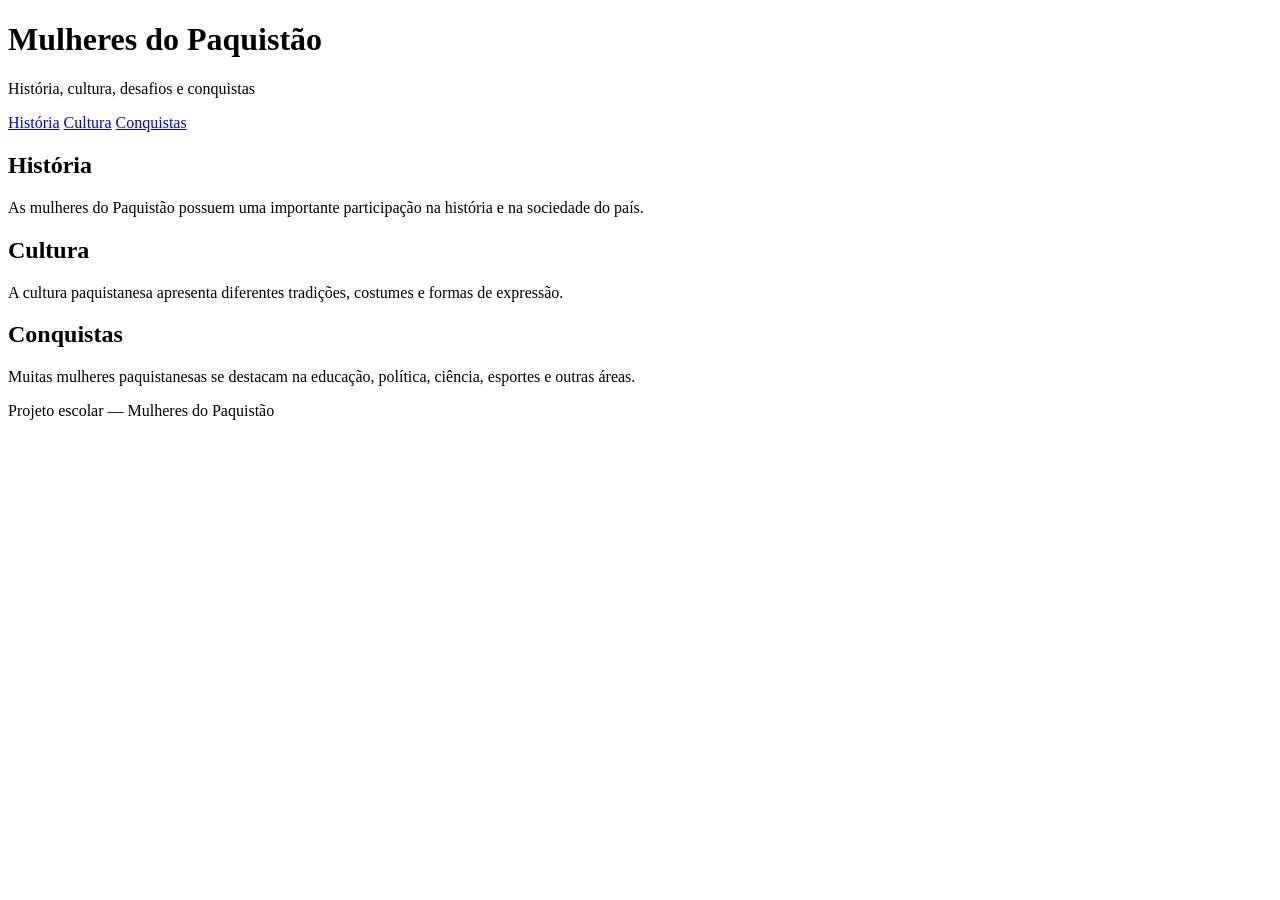
==== index.html @ 841a45ba "iniciando o novo trabalho" ====
<!DOCTYPE html>
<html lang="pt-br">

<head>
    <meta charset="UTF-8">
    <meta name="viewport" content="width=device-width, initial-scale=1.0">
    <title>Mulheres do Paquistão</title>
</head>

<body>

    <header>
        <h1>Mulheres do Paquistão</h1>
        <p>História, cultura, desafios e conquistas</p>
    </header>

    <nav>
        <a href="#historia">História</a>
        <a href="#cultura">Cultura</a>
        <a href="#conquistas">Conquistas</a>
    </nav>

    <main>

        <section id="historia">
            <h2>História</h2>
            <p>
                As mulheres do Paquistão possuem uma importante participação
                na história e na sociedade do país.
            </p>
        </section>

        <section id="cultura">
            <h2>Cultura</h2>
            <p>
                A cultura paquistanesa apresenta diferentes tradições,
                costumes e formas de expressão.
            </p>
        </section>

        <section id="conquistas">
            <h2>Conquistas</h2>
            <p>
                Muitas mulheres paquistanesas se destacam na educação,
                política, ciência, esportes e outras áreas.
            </p>
        </section>

    </main>

    <footer>
        <p>Projeto escolar — Mulheres do Paquistão</p>
    </footer>

</body>

</html>
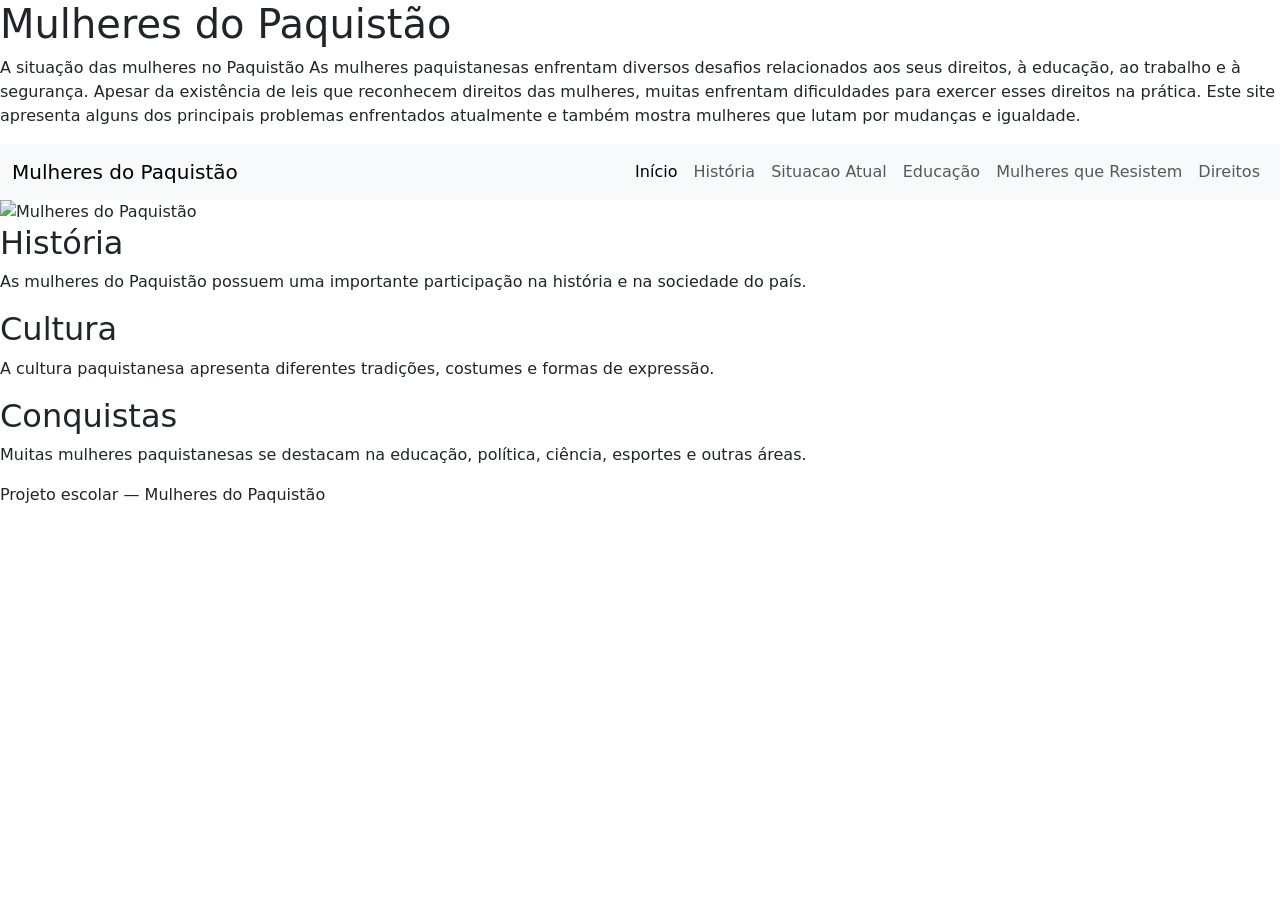
==== commit 2c336c55: "slsl" ====
--- a/index.html
+++ b/index.html
@@ -5,21 +5,62 @@
     <meta charset="UTF-8">
     <meta name="viewport" content="width=device-width, initial-scale=1.0">
     <title>Mulheres do Paquistão</title>
+
+    <link href="https://cdn.jsdelivr.net/npm/bootstrap@5.3.8/dist/css/bootstrap.min.css" rel="stylesheet">
 </head>
-
 <body>
 
     <header>
         <h1>Mulheres do Paquistão</h1>
-        <p>História, cultura, desafios e conquistas</p>
+        <p>A situação das mulheres no Paquistão
+
+As mulheres paquistanesas enfrentam diversos desafios relacionados aos seus direitos, à educação, ao trabalho e à segurança. Apesar da existência de leis que reconhecem direitos das mulheres, muitas enfrentam dificuldades para exercer esses direitos na prática. Este site apresenta alguns dos principais problemas enfrentados atualmente e também mostra mulheres que lutam por mudanças e igualdade.</p>
     </header>
 
-    <nav>
-        <a href="#historia">História</a>
-        <a href="#cultura">Cultura</a>
-        <a href="#conquistas">Conquistas</a>
-    </nav>
+    <nav class="navbar navbar-expand-lg bg-body-tertiary">
+  <div class="container-fluid">
 
+    <a class="navbar-brand" href="#">Mulheres do Paquistão</a>
+
+    <div class="navbar-nav">
+      <a class="nav-link active" href="index.html">Início</a>
+      <a class="nav-link" href="historia.html">História</a>
+      <a class="nav-link" href="situacao-atual.html">Situacao Atual</a>
+      <a class="nav-link" href="educacao.html">Educação</a>
+      <a class="nav-link" href="mulheresqueresistem.html">Mulheres que Resistem</a>
+      <a class="nav-link" href="direitos.html">Direitos</a>
+    </div>
+
+  </div>
+</nav>
+
+<div id="carouselExample" class="carousel slide">
+  <div class="carousel-inner">
+
+    <div class="carousel-item active">
+      <img src="imagens/mulheres1.jpg" class="d-block w-100" alt="Mulheres do Paquistão">
+    </div>
+
+    <div class="carousel-item">
+      <img src="imagens/mulheres2.jpg" class="d-block w-100" alt="Mulheres do Paquistão">
+    </div>
+
+    <div class="carousel-item">
+      <img src="imagens/mulheres3.jpg" class="d-block w-100" alt="Mulheres do Paquistão">
+    </div>
+
+  </div>
+
+  <button class="carousel-control-prev" type="button" data-bs-target="#carouselExample" data-bs-slide="prev">
+    <span class="carousel-control-prev-icon" aria-hidden="true"></span>
+    <span class="visually-hidden">Anterior</span>
+  </button>
+
+  <button class="carousel-control-next" type="button" data-bs-target="#carouselExample" data-bs-slide="next">
+    <span class="carousel-control-next-icon" aria-hidden="true"></span>
+    <span class="visually-hidden">Próxima</span>
+  </button>
+</div>
     <main>
 
         <section id="historia">
@@ -49,9 +90,10 @@
     </main>
 
     <footer>
-        <p>Projeto escolar — Mulheres do Paquistão</p>
-    </footer>
+    <p>Projeto escolar — Mulheres do Paquistão</p>
+</footer>
+
+<script src="https://cdn.jsdelivr.net/npm/bootstrap@5.3.8/dist/js/bootstrap.bundle.min.js"></script>
 
 </body>
-
 </html>
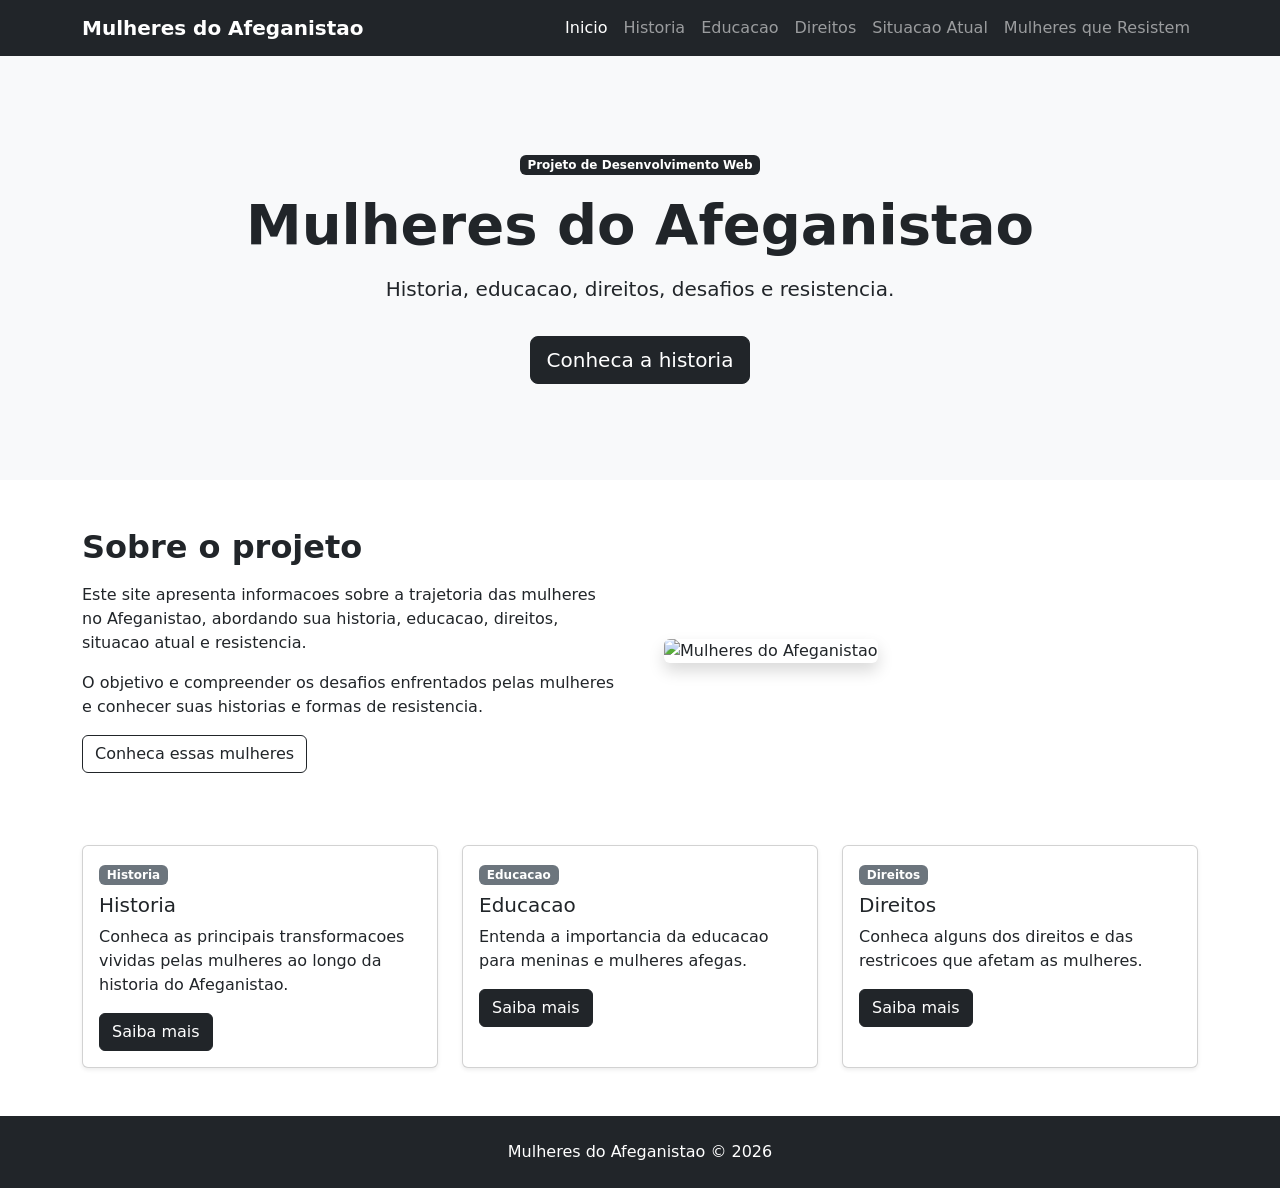
==== commit eb20734b: "alteraçoes" ====
--- a/index.html
+++ b/index.html
@@ -4,96 +4,260 @@
 <head>
     <meta charset="UTF-8">
     <meta name="viewport" content="width=device-width, initial-scale=1.0">
-    <title>Mulheres do Paquistão</title>
-
+
+    <title>Mulheres do Afeganistao</title>
+
+    <!-- Bootstrap CSS -->
     <link href="https://cdn.jsdelivr.net/npm/bootstrap@5.3.8/dist/css/bootstrap.min.css" rel="stylesheet">
+
+    <!-- Google Fonts -->
+    <link rel="preconnect" href="https://fonts.googleapis.com">
+    <link rel="preconnect" href="https://fonts.gstatic.com" crossorigin>
+    <link href="https://fonts.googleapis.com/css2?family=Poppins:wght@300;400;500;600;700&display=swap"
+        rel="stylesheet">
+
+    <!-- CSS proprio -->
+    <link rel="stylesheet" href="css/style.css">
 </head>
+
 <body>
 
-    <header>
-        <h1>Mulheres do Paquistão</h1>
-        <p>A situação das mulheres no Paquistão
-
-As mulheres paquistanesas enfrentam diversos desafios relacionados aos seus direitos, à educação, ao trabalho e à segurança. Apesar da existência de leis que reconhecem direitos das mulheres, muitas enfrentam dificuldades para exercer esses direitos na prática. Este site apresenta alguns dos principais problemas enfrentados atualmente e também mostra mulheres que lutam por mudanças e igualdade.</p>
+    <!-- NAVBAR -->
+    <nav class="navbar navbar-expand-lg navbar-dark bg-dark sticky-top">
+
+        <div class="container">
+
+            <a class="navbar-brand fw-bold" href="index.html">
+                Mulheres do Afeganistao
+            </a>
+
+            <button class="navbar-toggler" type="button"
+                data-bs-toggle="collapse"
+                data-bs-target="#navbarMenu">
+
+                <span class="navbar-toggler-icon"></span>
+
+            </button>
+
+            <div class="collapse navbar-collapse" id="navbarMenu">
+
+                <ul class="navbar-nav ms-auto">
+
+                    <li class="nav-item">
+                        <a class="nav-link active" href="index.html">Inicio</a>
+                    </li>
+
+                    <li class="nav-item">
+                        <a class="nav-link" href="historia.html">Historia</a>
+                    </li>
+
+                    <li class="nav-item">
+                        <a class="nav-link" href="educacao.html">Educacao</a>
+                    </li>
+
+                    <li class="nav-item">
+                        <a class="nav-link" href="direitos.html">Direitos</a>
+                    </li>
+
+                    <li class="nav-item">
+                        <a class="nav-link" href="situacaoatual.html">Situacao Atual</a>
+                    </li>
+
+                    <li class="nav-item">
+                        <a class="nav-link" href="mulheresqueresistem.html">
+                            Mulheres que Resistem
+                        </a>
+                    </li>
+
+                </ul>
+
+            </div>
+
+        </div>
+
+    </nav>
+
+
+    <!-- HERO -->
+
+    <header class="bg-light text-center py-5">
+
+        <div class="container py-5">
+
+            <span class="badge text-bg-dark mb-3">
+                Projeto de Desenvolvimento Web
+            </span>
+
+            <h1 class="display-4 fw-bold">
+                Mulheres do Afeganistao
+            </h1>
+
+            <p class="lead mt-3">
+                Historia, educacao, direitos, desafios e resistencia.
+            </p>
+
+            <a href="historia.html" class="btn btn-dark btn-lg mt-3">
+                Conheca a historia
+            </a>
+
+        </div>
+
     </header>
 
-    <nav class="navbar navbar-expand-lg bg-body-tertiary">
-  <div class="container-fluid">
-
-    <a class="navbar-brand" href="#">Mulheres do Paquistão</a>
-
-    <div class="navbar-nav">
-      <a class="nav-link active" href="index.html">Início</a>
-      <a class="nav-link" href="historia.html">História</a>
-      <a class="nav-link" href="situacao-atual.html">Situacao Atual</a>
-      <a class="nav-link" href="educacao.html">Educação</a>
-      <a class="nav-link" href="mulheresqueresistem.html">Mulheres que Resistem</a>
-      <a class="nav-link" href="direitos.html">Direitos</a>
-    </div>
-
-  </div>
-</nav>
-
-<div id="carouselExample" class="carousel slide">
-  <div class="carousel-inner">
-
-    <div class="carousel-item active">
-      <img src="imagens/mulheres1.jpg" class="d-block w-100" alt="Mulheres do Paquistão">
-    </div>
-
-    <div class="carousel-item">
-      <img src="imagens/mulheres2.jpg" class="d-block w-100" alt="Mulheres do Paquistão">
-    </div>
-
-    <div class="carousel-item">
-      <img src="imagens/mulheres3.jpg" class="d-block w-100" alt="Mulheres do Paquistão">
-    </div>
-
-  </div>
-
-  <button class="carousel-control-prev" type="button" data-bs-target="#carouselExample" data-bs-slide="prev">
-    <span class="carousel-control-prev-icon" aria-hidden="true"></span>
-    <span class="visually-hidden">Anterior</span>
-  </button>
-
-  <button class="carousel-control-next" type="button" data-bs-target="#carouselExample" data-bs-slide="next">
-    <span class="carousel-control-next-icon" aria-hidden="true"></span>
-    <span class="visually-hidden">Próxima</span>
-  </button>
-</div>
-    <main>
-
-        <section id="historia">
-            <h2>História</h2>
-            <p>
-                As mulheres do Paquistão possuem uma importante participação
-                na história e na sociedade do país.
-            </p>
-        </section>
-
-        <section id="cultura">
-            <h2>Cultura</h2>
-            <p>
-                A cultura paquistanesa apresenta diferentes tradições,
-                costumes e formas de expressão.
-            </p>
-        </section>
-
-        <section id="conquistas">
-            <h2>Conquistas</h2>
-            <p>
-                Muitas mulheres paquistanesas se destacam na educação,
-                política, ciência, esportes e outras áreas.
-            </p>
-        </section>
+
+    <!-- INTRODUCAO -->
+
+    <main class="container my-5">
+
+        <div class="row align-items-center g-5">
+
+            <div class="col-lg-6">
+
+                <h2 class="fw-bold mb-3">
+                    Sobre o projeto
+                </h2>
+
+                <p>
+                    Este site apresenta informacoes sobre a trajetoria das mulheres
+                    no Afeganistao, abordando sua historia, educacao, direitos,
+                    situacao atual e resistencia.
+                </p>
+
+                <p>
+                    O objetivo e compreender os desafios enfrentados pelas mulheres
+                    e conhecer suas historias e formas de resistencia.
+                </p>
+
+                <a href="mulheresqueresistem.html" class="btn btn-outline-dark">
+                    Conheca essas mulheres
+                </a>
+
+            </div>
+
+            <div class="col-lg-6">
+
+                <img src="imagens/mulheres1.jpg"
+                    class="img-fluid rounded shadow"
+                    alt="Mulheres do Afeganistao">
+
+            </div>
+
+        </div>
+
+
+        <!-- CARDS -->
+
+        <div class="row g-4 mt-5">
+
+            <div class="col-md-4">
+
+                <div class="card h-100 shadow-sm">
+
+                    <div class="card-body">
+
+                        <span class="badge text-bg-secondary mb-2">
+                            Historia
+                        </span>
+
+                        <h5 class="card-title">
+                            Historia
+                        </h5>
+
+                        <p class="card-text">
+                            Conheca as principais transformacoes vividas pelas
+                            mulheres ao longo da historia do Afeganistao.
+                        </p>
+
+                        <a href="historia.html" class="btn btn-dark">
+                            Saiba mais
+                        </a>
+
+                    </div>
+
+                </div>
+
+            </div>
+
+
+            <div class="col-md-4">
+
+                <div class="card h-100 shadow-sm">
+
+                    <div class="card-body">
+
+                        <span class="badge text-bg-secondary mb-2">
+                            Educacao
+                        </span>
+
+                        <h5 class="card-title">
+                            Educacao
+                        </h5>
+
+                        <p class="card-text">
+                            Entenda a importancia da educacao para meninas
+                            e mulheres afegas.
+                        </p>
+
+                        <a href="educacao.html" class="btn btn-dark">
+                            Saiba mais
+                        </a>
+
+                    </div>
+
+                </div>
+
+            </div>
+
+
+            <div class="col-md-4">
+
+                <div class="card h-100 shadow-sm">
+
+                    <div class="card-body">
+
+                        <span class="badge text-bg-secondary mb-2">
+                            Direitos
+                        </span>
+
+                        <h5 class="card-title">
+                            Direitos
+                        </h5>
+
+                        <p class="card-text">
+                            Conheca alguns dos direitos e das restricoes
+                            que afetam as mulheres.
+                        </p>
+
+                        <a href="direitos.html" class="btn btn-dark">
+                            Saiba mais
+                        </a>
+
+                    </div>
+
+                </div>
+
+            </div>
+
+        </div>
 
     </main>
 
-    <footer>
-    <p>Projeto escolar — Mulheres do Paquistão</p>
-</footer>
-
-<script src="https://cdn.jsdelivr.net/npm/bootstrap@5.3.8/dist/js/bootstrap.bundle.min.js"></script>
+
+    <!-- FOOTER -->
+
+    <footer class="bg-dark text-white text-center py-4">
+
+        <p class="mb-0">
+            Mulheres do Afeganistao © 2026
+        </p>
+
+    </footer>
+
+
+    <!-- Bootstrap JS -->
+
+    <script src="https://cdn.jsdelivr.net/npm/bootstrap@5.3.8/dist/js/bootstrap.bundle.min.js"></script>
 
 </body>
-</html>+
+</html> 
